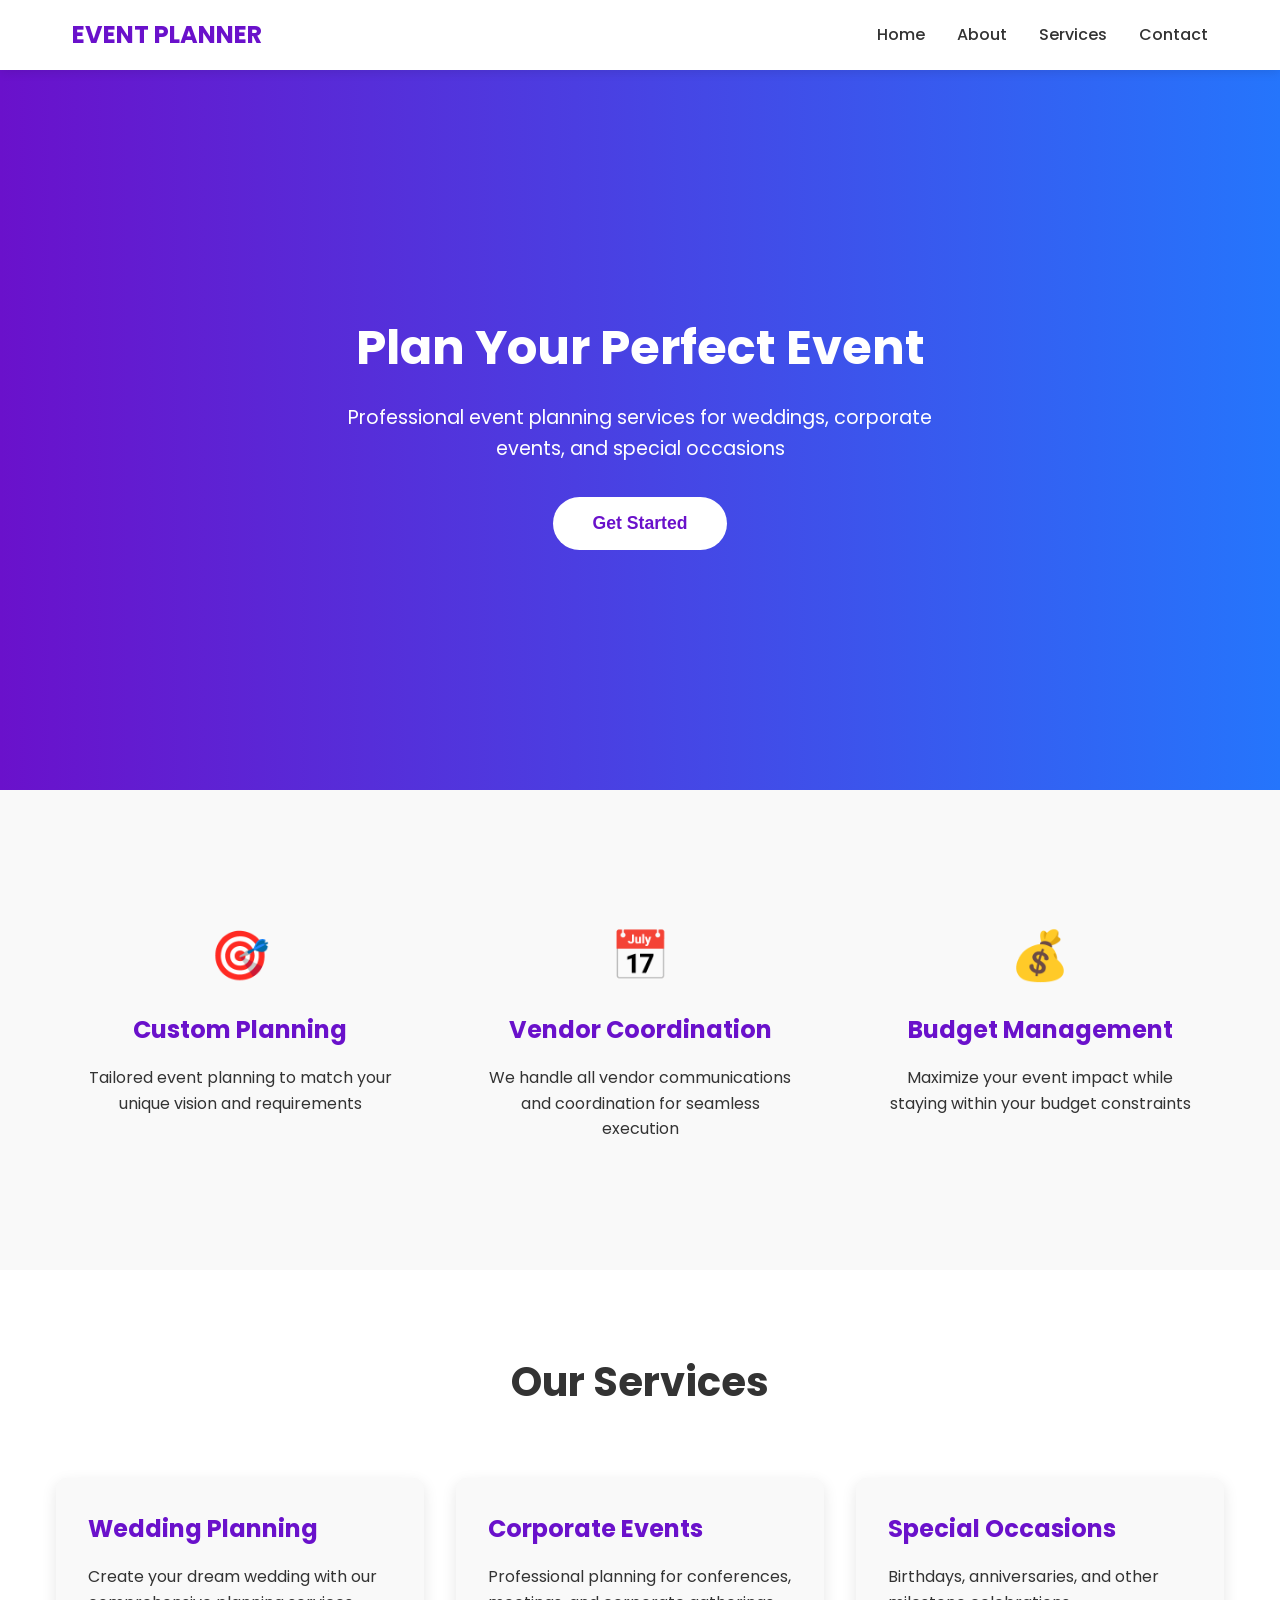
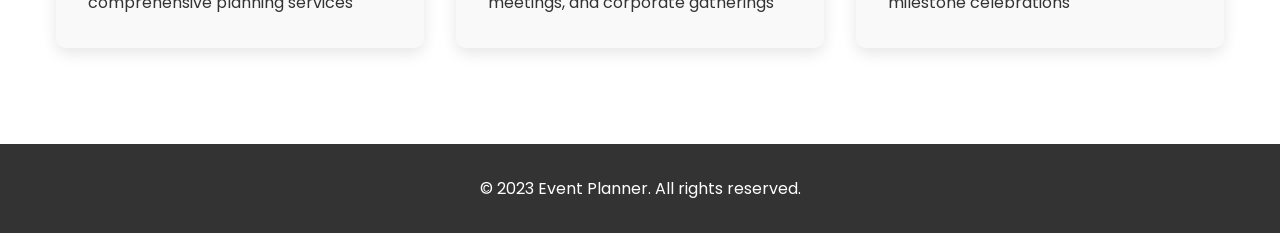
==== index.html @ 59511797 "Add files via upload" ====
<!DOCTYPE html>
<html lang="en">
<head>
    <meta charset="UTF-8">
    <meta name="viewport" content="width=device-width, initial-scale=1.0">
    <title>Event Planner - Plan Your Perfect Event</title>
    <link rel="stylesheet" href="style.css">
    <link href="https://fonts.googleapis.com/css2?family=Poppins:wght@300;400;500;600;700&display=swap" rel="stylesheet">
</head>
<body>
    <header>
        <nav class="navbar">
            <div class="nav-container">
                <div class="logo">
                    <h2>EVENT PLANNER</h2>
                </div>
                <ul class="nav-menu">
                    <li><a href="#" class="nav-link">Home</a></li>
                    <li><a href="#" class="nav-link">About</a></li>
                    <li><a href="#" class="nav-link">Services</a></li>
                    <li><a href="#" class="nav-link">Contact</a></li>
                </ul>
            </div>
        </nav>
    </header>
    <section class="hero">
        <div class="hero-content">
            <h1>Plan Your Perfect Event</h1>
            <p>Professional event planning services for weddings, corporate events, and special occasions</p>
            <button class="cta-button">Get Started</button>
        </div>
    </section>
    <section class="features">
        <div class="feature-container">
            <div class="feature">
                <div class="feature-icon">🎯</div>
                <h3>Custom Planning</h3>
                <p>Tailored event planning to match your unique vision and requirements</p>
            </div>
            <div class="feature">
                <div class="feature-icon">📅</div>
                <h3>Vendor Coordination</h3>
                <p>We handle all vendor communications and coordination for seamless execution</p>
            </div>
            <div class="feature">
                <div class="feature-icon">💰</div>
                <h3>Budget Management</h3>
                <p>Maximize your event impact while staying within your budget constraints</p>
            </div>
        </div>
    </section>
    <section class="services">
        <h2>Our Services</h2>
        <div class="services-container">
            <div class="service-card">
                <h3>Wedding Planning</h3>
                <p>Create your dream wedding with our comprehensive planning services</p>
            </div>
            <div class="service-card">
                <h3>Corporate Events</h3>
                <p>Professional planning for conferences, meetings, and corporate gatherings</p>
            </div>
            <div class="service-card">
                <h3>Special Occasions</h3>
                <p>Birthdays, anniversaries, and other milestone celebrations</p>
            </div>
        </div>
    </section>
    <footer>
        <p>&copy; 2023 Event Planner. All rights reserved.</p>
    </footer>
</body>
</html>
---- style.css ----
* {
    margin: 0;
    padding: 0;
    box-sizing: border-box;
}

body {
    font-family: 'Poppins', sans-serif;
    line-height: 1.6;
    color: #333;
}

/* Navigation */
.navbar {
    background-color: #fff;
    box-shadow: 0 2px 10px rgba(0, 0, 0, 0.1);
    position: fixed;
    width: 100%;
    top: 0;
    z-index: 1000;
}

.nav-container {
    max-width: 1200px;
    margin: 0 auto;
    padding: 1rem 2rem;
    display: flex;
    justify-content: space-between;
    align-items: center;
}

.logo h2 {
    color: #6a11cb;
    font-weight: 700;
}

.nav-menu {
    display: flex;
    list-style: none;
}

.nav-link {
    text-decoration: none;
    color: #333;
    margin-left: 2rem;
    font-weight: 500;
    transition: color 0.3s;
}

.nav-link:hover {
    color: #6a11cb;
}

/* Hero Section */
.hero {
    background: linear-gradient(to right, #6a11cb, #2575fc);
    height: 80vh;
    display: flex;
    align-items: center;
    justify-content: center;
    text-align: center;
    color: white;
    margin-top: 70px;
}

.hero-content h1 {
    font-size: 3rem;
    margin-bottom: 1rem;
    font-weight: 700;
}

.hero-content p {
    font-size: 1.2rem;
    margin-bottom: 2rem;
    max-width: 600px;
}

.cta-button {
    background-color: white;
    color: #6a11cb;
    border: none;
    padding: 1rem 2.5rem;
    font-size: 1.1rem;
    font-weight: 600;
    border-radius: 50px;
    cursor: pointer;
    transition: transform 0.3s, box-shadow 0.3s;
}

.cta-button:hover {
    transform: translateY(-3px);
    box-shadow: 0 10px 20px rgba(0, 0, 0, 0.1);
}

/* Features Section */
.features {
    padding: 5rem 2rem;
    background-color: #f9f9f9;
}

.feature-container {
    max-width: 1200px;
    margin: 0 auto;
    display: flex;
    justify-content: space-between;
    flex-wrap: wrap;
}

.feature {
    flex: 1;
    min-width: 250px;
    padding: 2rem;
    text-align: center;
    margin: 1rem;
}

.feature-icon {
    font-size: 3rem;
    margin-bottom: 1rem;
}

.feature h3 {
    font-size: 1.5rem;
    margin-bottom: 1rem;
    color: #6a11cb;
}

/* Services Section */
.services {
    padding: 5rem 2rem;
    background-color: white;
}

.services h2 {
    text-align: center;
    font-size: 2.5rem;
    margin-bottom: 3rem;
    color: #333;
}

.services-container {
    max-width: 1200px;
    margin: 0 auto;
    display: flex;
    justify-content: space-between;
    flex-wrap: wrap;
}

.service-card {
    flex: 1;
    min-width: 300px;
    background-color: #f9f9f9;
    padding: 2rem;
    margin: 1rem;
    border-radius: 10px;
    box-shadow: 0 5px 15px rgba(0, 0, 0, 0.1);
    transition: transform 0.3s;
}

.service-card:hover {
    transform: translateY(-5px);
}

.service-card h3 {
    font-size: 1.5rem;
    margin-bottom: 1rem;
    color: #6a11cb;
}

/* Footer */
footer {
    background-color: #333;
    color: white;
    text-align: center;
    padding: 2rem;
}

/* Responsive Design */
@media (max-width: 768px) {
    .nav-menu {
        flex-direction: column;
        position: absolute;
        top: 70px;
        left: 0;
        width: 100%;
        background-color: white;
        padding: 1rem 0;
        box-shadow: 0 5px 10px rgba(0, 0, 0, 0.1);
        display: none;
    }
    
    .nav-menu.active {
        display: flex;
    }
    
    .nav-link {
        margin: 1rem 2rem;
    }
    
    .hero-content h1 {
        font-size: 2rem;
    }
    
    .feature-container, .services-container {
        flex-direction: column;
    }
}
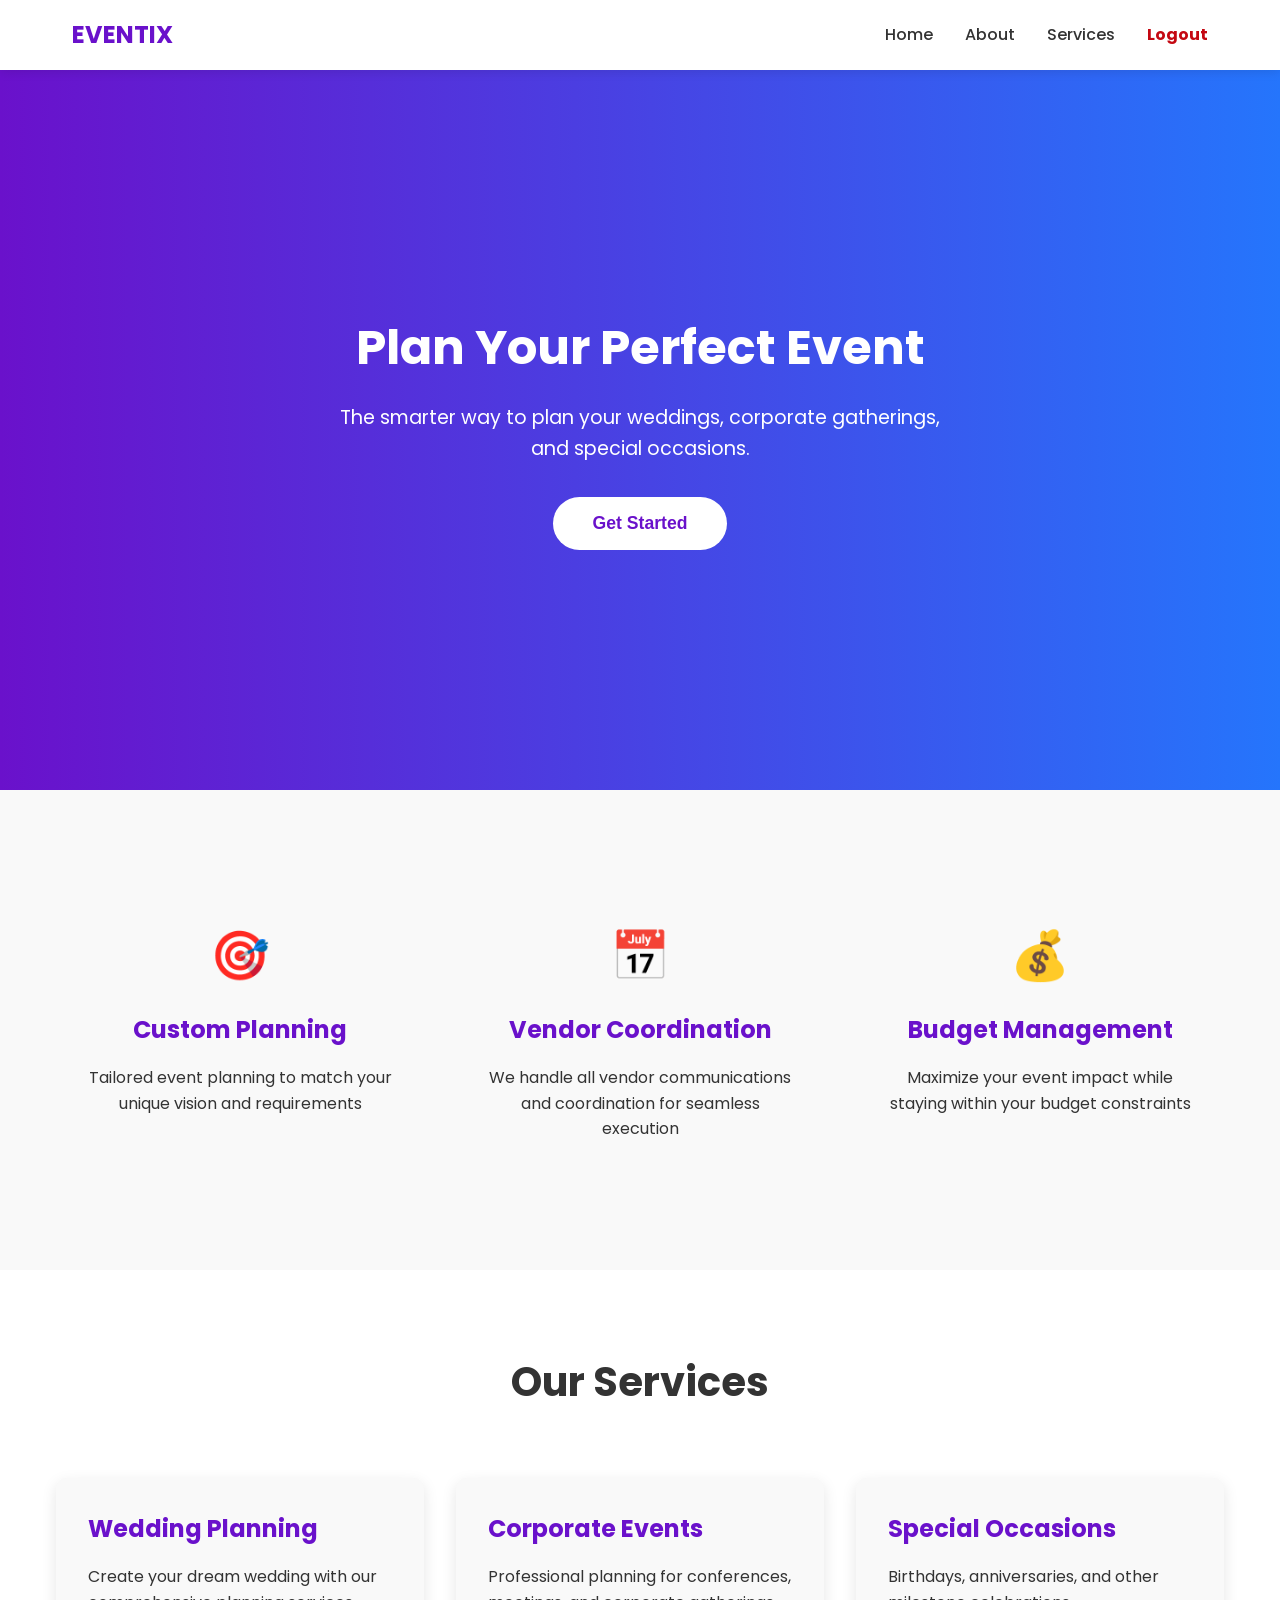
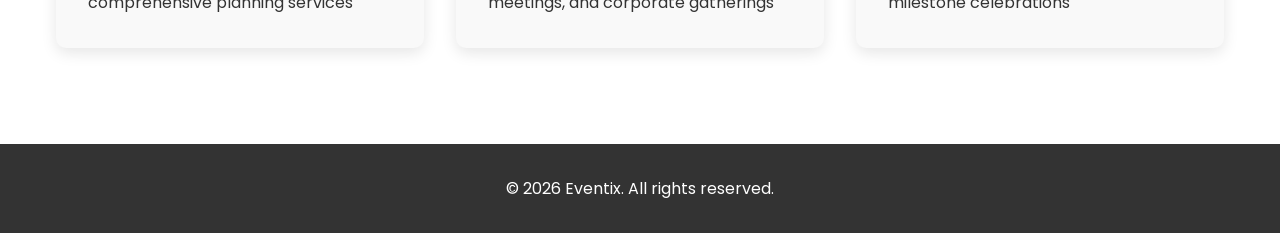
==== commit 6b467eaf: "Add files via upload" ====
--- a/index.html
+++ b/index.html
@@ -3,33 +3,36 @@
 <head>
     <meta charset="UTF-8">
     <meta name="viewport" content="width=device-width, initial-scale=1.0">
-    <title>Event Planner - Plan Your Perfect Event</title>
+    <title>Eventix - Better Plans, Flawless Events</title>
     <link rel="stylesheet" href="style.css">
     <link href="https://fonts.googleapis.com/css2?family=Poppins:wght@300;400;500;600;700&display=swap" rel="stylesheet">
 </head>
 <body>
+
     <header>
         <nav class="navbar">
             <div class="nav-container">
                 <div class="logo">
-                    <h2>EVENT PLANNER</h2>
+                    <h2>EVENTIX</h2>
                 </div>
                 <ul class="nav-menu">
                     <li><a href="#" class="nav-link">Home</a></li>
                     <li><a href="#" class="nav-link">About</a></li>
                     <li><a href="#" class="nav-link">Services</a></li>
-                    <li><a href="#" class="nav-link">Contact</a></li>
+                    <li><a href="login.html" class="nav-link" style="color: #c40812; font-weight: bold;">Logout</a></li>
                 </ul>
             </div>
         </nav>
     </header>
+
     <section class="hero">
         <div class="hero-content">
             <h1>Plan Your Perfect Event</h1>
-            <p>Professional event planning services for weddings, corporate events, and special occasions</p>
+            <p>The smarter way to plan your weddings, corporate gatherings, and special occasions.</p>
             <button class="cta-button">Get Started</button>
         </div>
     </section>
+
     <section class="features">
         <div class="feature-container">
             <div class="feature">
@@ -49,6 +52,7 @@
             </div>
         </div>
     </section>
+
     <section class="services">
         <h2>Our Services</h2>
         <div class="services-container">
@@ -66,8 +70,10 @@
             </div>
         </div>
     </section>
+
     <footer>
-        <p>&copy; 2023 Event Planner. All rights reserved.</p>
+        <p>&copy; 2026 Eventix. All rights reserved.</p>
     </footer>
+
 </body>
-</html>
+</html>
--- a/style.css
+++ b/style.css
@@ -8,6 +8,7 @@
     font-family: 'Poppins', sans-serif;
     line-height: 1.6;
     color: #333;
+    background-color: #fff;
 }
 
 /* Navigation */
@@ -175,32 +176,14 @@
     padding: 2rem;
 }
 
-/* Responsive Design */
+/* Responsive UI Block */
 @media (max-width: 768px) {
     .nav-menu {
-        flex-direction: column;
-        position: absolute;
-        top: 70px;
-        left: 0;
-        width: 100%;
-        background-color: white;
-        padding: 1rem 0;
-        box-shadow: 0 5px 10px rgba(0, 0, 0, 0.1);
         display: none;
     }
-    
-    .nav-menu.active {
-        display: flex;
-    }
-    
-    .nav-link {
-        margin: 1rem 2rem;
-    }
-    
     .hero-content h1 {
         font-size: 2rem;
     }
-    
     .feature-container, .services-container {
         flex-direction: column;
     }
